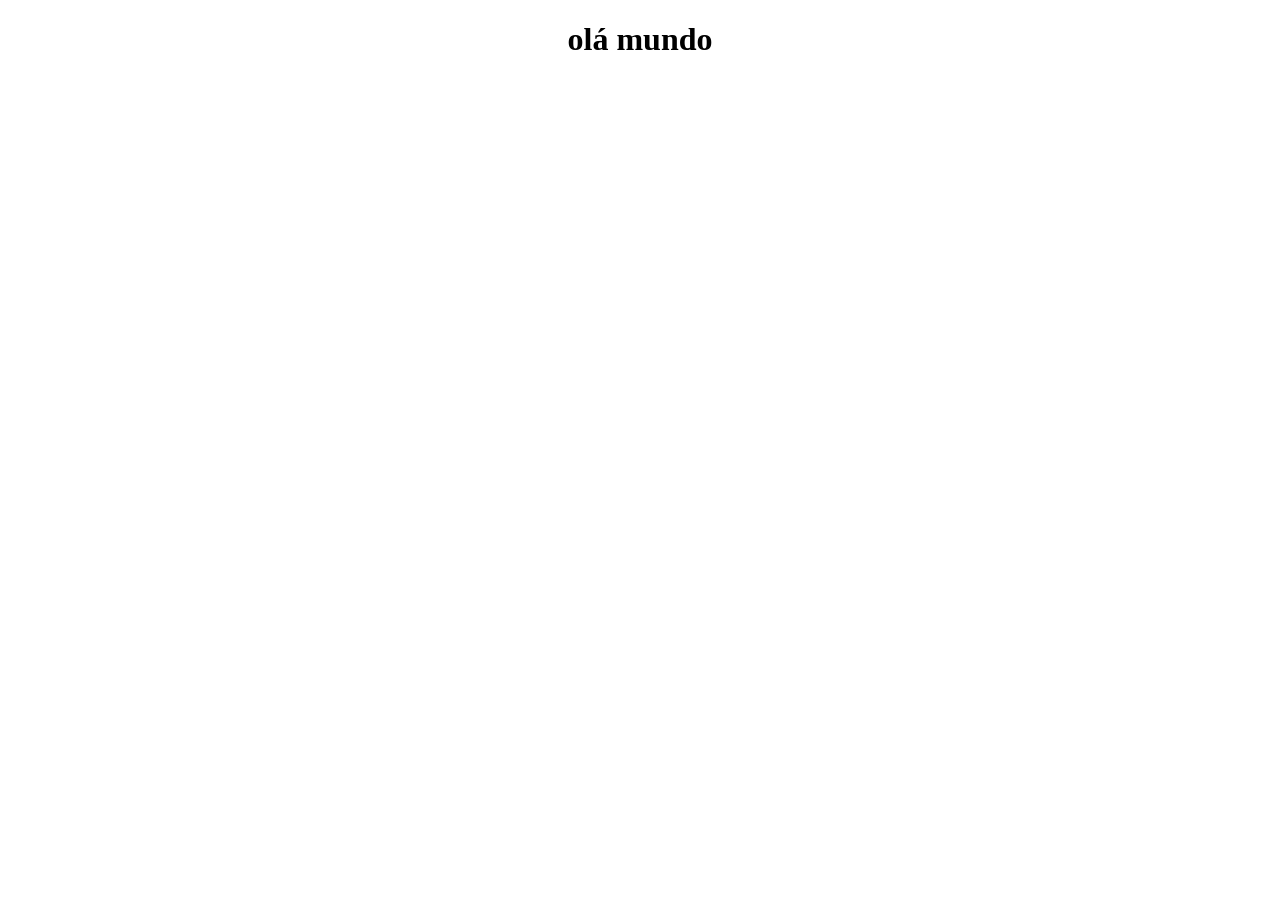
==== index.html @ 34645f0e "atualizacao" ====
<!DOCTYPE html>
<html lang="en">
<head>
    <meta charset="UTF-8">
    <meta name="viewport" content="width=device-width, initial-scale=1.0">
    <title>projeto redes sociais</title>
    <link rel="shortcut icon" href="favicon.ico" type="image/x-icon">
</head>
<body>

    <h1 style="text-align: center;">olá mundo</h1>
    
</body>
</html>
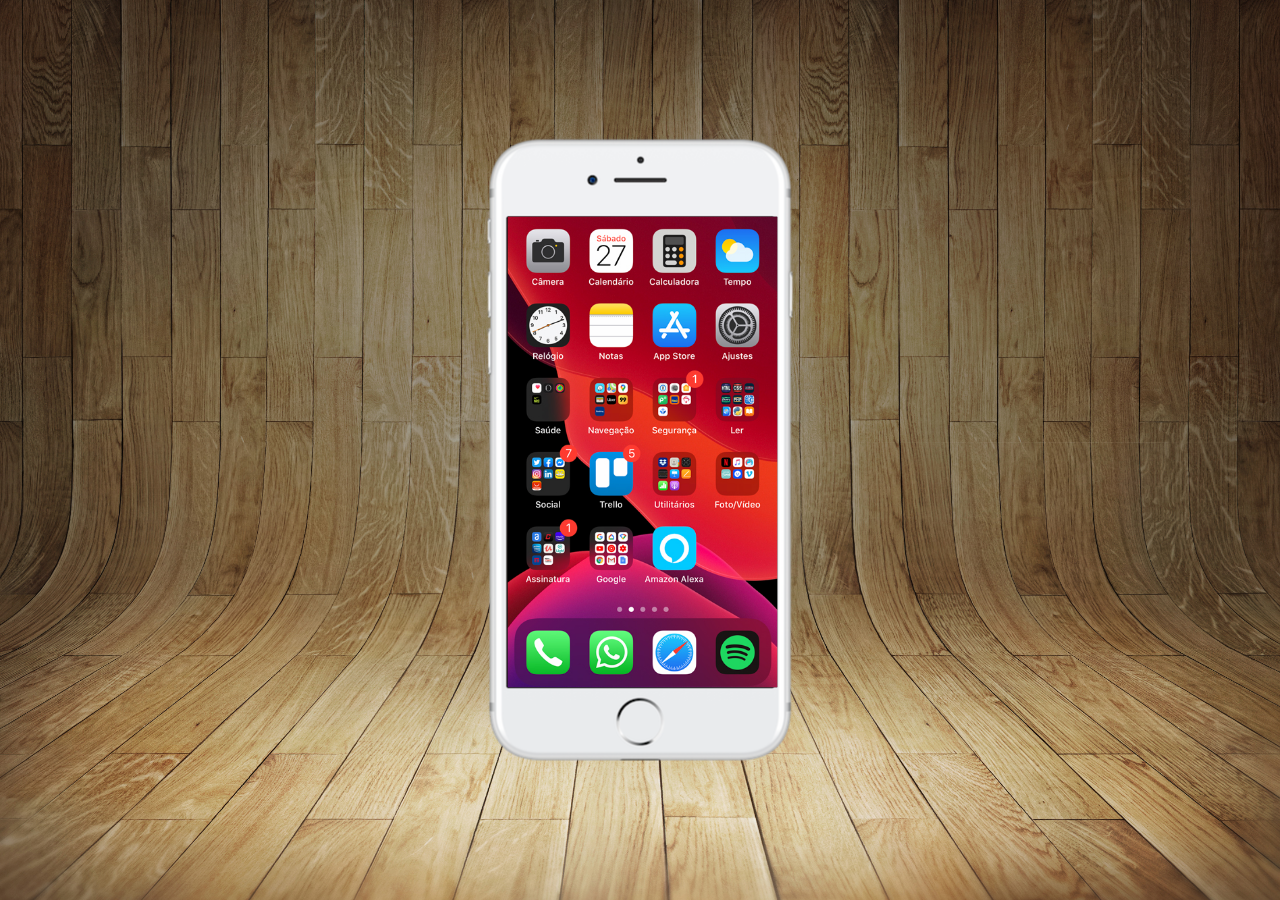
==== commit 5c940089: "atualizacao" ====
--- a/index.html
+++ b/index.html
@@ -5,10 +5,20 @@
     <meta name="viewport" content="width=device-width, initial-scale=1.0">
     <title>projeto redes sociais</title>
     <link rel="shortcut icon" href="favicon.ico" type="image/x-icon">
+    <link rel="stylesheet" href="estilos/style.css">
 </head>
 <body>
+<main>
+<section id="telefone">
+<iframe src="/home.html" name="tela" id="tela" frameborder="0"></iframe>
+</section>
 
-    <h1 style="text-align: center;">olá mundo</h1>
+<section id="redes-sociais">
+
+
+</section>
+
+</main>
     
 </body>
 </html>
--- a/estilos/style.css
+++ b/estilos/style.css
@@ -0,0 +1,40 @@
+@charset "UTF-08";
+
+
+* {margin: 0px;
+padding: 0px;
+font-family: Arial, Helvetica, sans-serif;}
+
+html,body {
+    height: 100vh;
+    width: 100vw;
+    background-color: rgb(0, 0, 0);
+}
+
+body {background: url(../imagens/fundo-madeira.jpg) no-repeat top center;
+background-size: cover;
+background-attachment: fixed;}
+
+
+main {height: 100vh;
+    position: relative;
+
+}
+
+section#telefone {
+height: 627px;
+width: 311px;
+position: absolute;
+left: 50%;
+
+background:url(../imagens/frame-iphone.png) no-repeat;
+top: 50%;
+transform: translate(-50%,-50%);
+}
+
+
+iframe#tela {position: relative;
+top: 80px;
+left: 23px;
+width: 270px;
+height: 471px;}
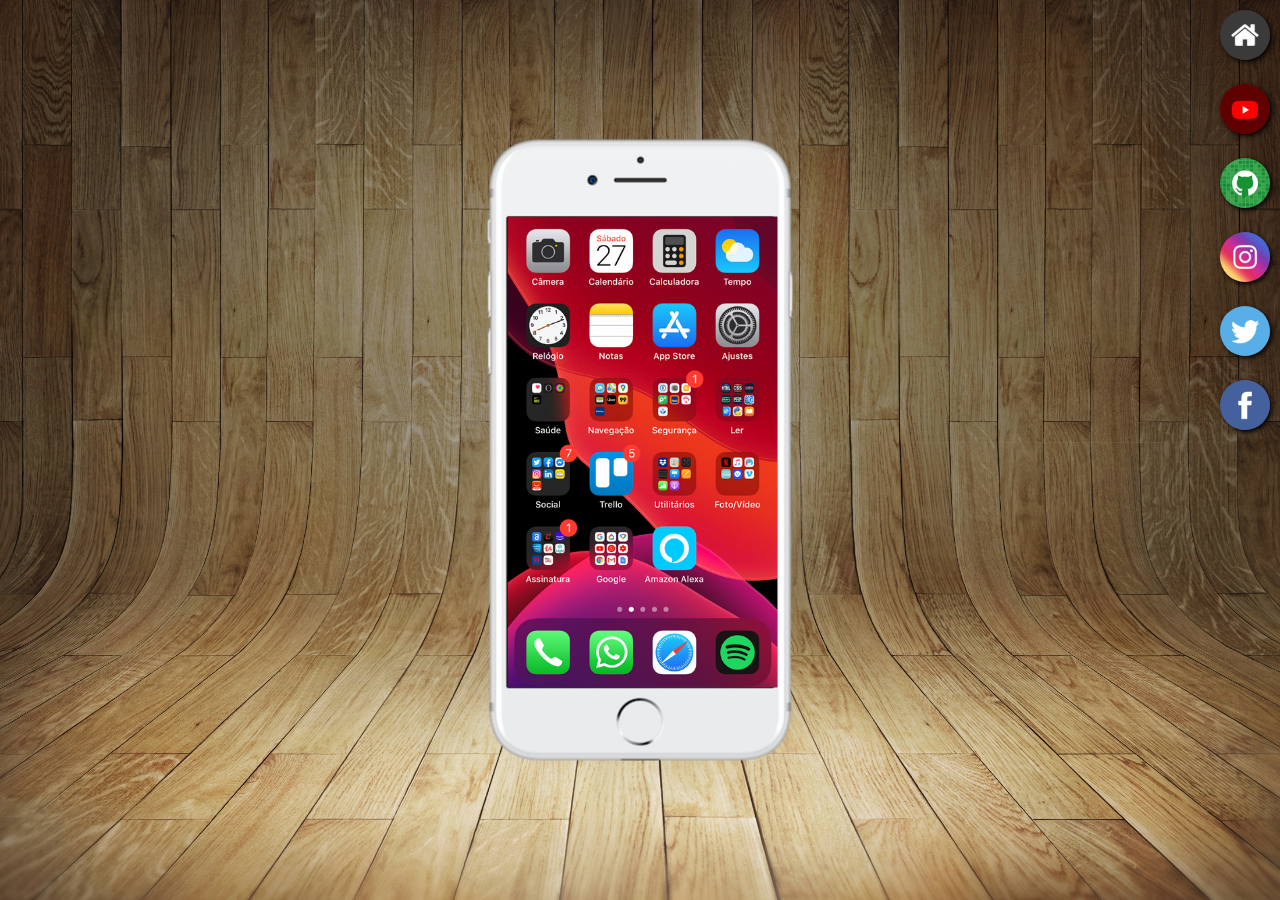
==== commit 9fe50a2e: "atualizacao" ====
--- a/index.html
+++ b/index.html
@@ -10,10 +10,24 @@
 <body>
 <main>
 <section id="telefone">
-<iframe src="/home.html" name="tela" id="tela" frameborder="0"></iframe>
+<iframe src="/home.html" name="tela" id="tela" frameborder="0">
+
+    seu navegador não é compartível
+
+</iframe>
 </section>
 
 <section id="redes-sociais">
+<a href="./home.html" target="tela"><img src="./imagens/logo-home.jpg" alt="home"></a><br>
+
+<a href="./youtube.html" target="tela"><img src="./imagens/logo-youtube.jpg" alt=""></a><br>
+
+<a href="./github.html" target="tela"><img src="./imagens/logo-github.jpg" alt=""></a><br>
+
+<a href="./instagram.html" target="tela"><img src="./imagens/logo-instagram.jpg" alt=""></a><br>
+
+<a href="./twiiter.html" target="tela"><img src="./imagens/logo-twitter.jpg" alt=""></a><br>
+<a href="./facebook.html" target="tela"><img src="./imagens/logo-facebook.jpg" alt=""></a><br>
 
 
 </section>
--- a/estilos/style.css
+++ b/estilos/style.css
@@ -8,7 +8,7 @@
 html,body {
     height: 100vh;
     width: 100vw;
-    background-color: rgb(0, 0, 0);
+  
 }
 
 body {background: url(../imagens/fundo-madeira.jpg) no-repeat top center;
@@ -33,8 +33,31 @@
 }
 
 
+   
+
+
 iframe#tela {position: relative;
 top: 80px;
 left: 23px;
 width: 270px;
-height: 471px;}+height: 471px;}
+
+
+section#redes-sociais {
+    text-align: right;
+}
+
+section#redes-sociais img {
+    margin: 10px;
+    box-sizing: border-box;
+    border-radius: 50%;
+    box-shadow: 2px 2px 5px black;
+    width: 50px;}
+
+
+    section#redes-sociais img:hover {
+
+        transform: translate(-3px,-3px);
+        box-shadow: 5px 5px 10px  black;
+        transition:transform 1s;
+        border: 2px solid rgba(255, 255, 255, 0.623);}
